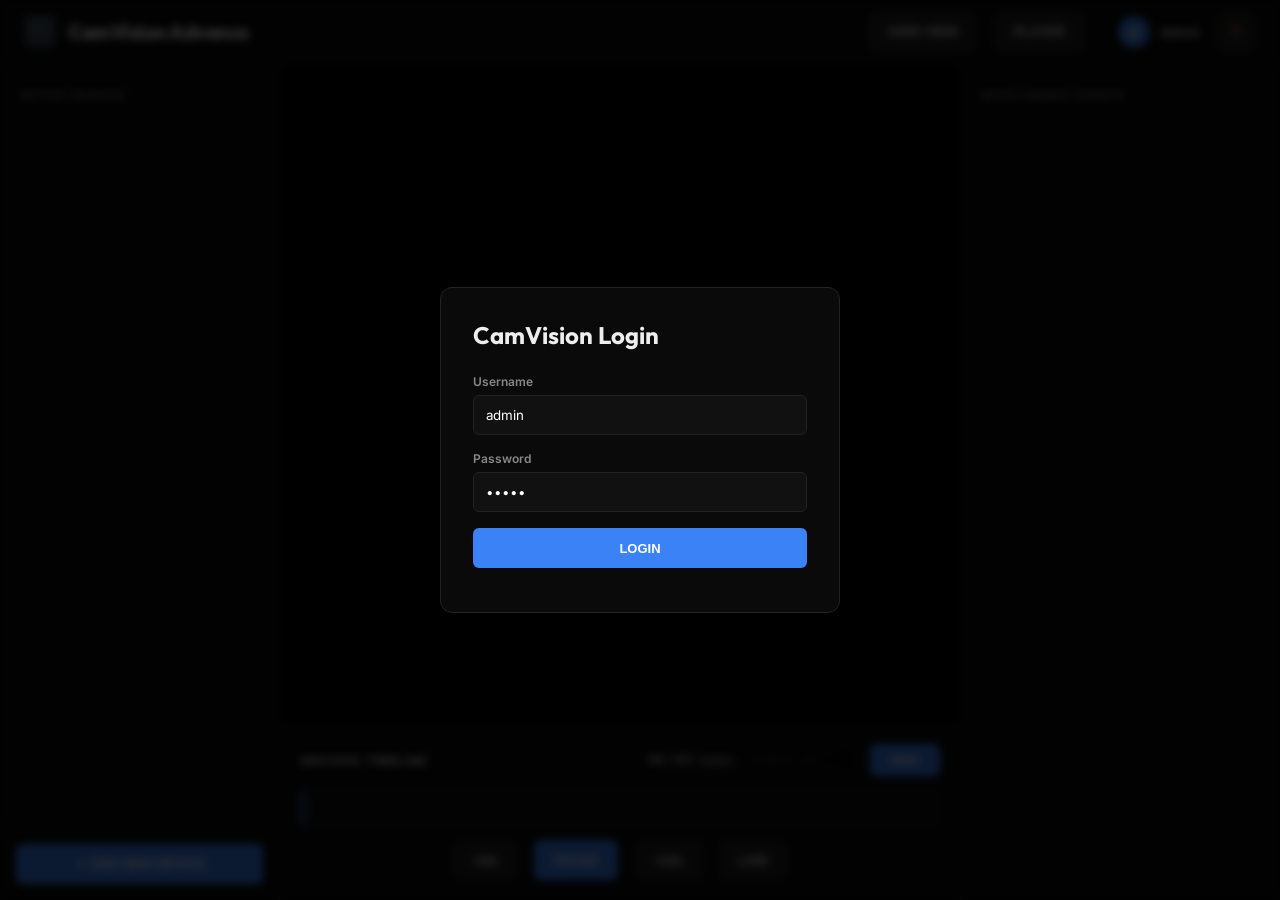
==== app/static/index.html @ af76eafe "refactor: restructure project into modular app architecture and initialize SQLite database backend" ====
<!DOCTYPE html>
<html lang="en">
<head>
    <meta charset="UTF-8">
    <meta name="viewport" content="width=device-width, initial-scale=1.0">
    <title>CamVision Advance | Enterprise VMS</title>
    <link href="https://fonts.googleapis.com/css2?family=Inter:wght@300;400;600;700&family=Outfit:wght@400;600;800&display=swap" rel="stylesheet">
    <link rel="stylesheet" href="style.css">
    <style>
        :root {
            --accent: #3b82f6;
            --accent-glow: rgba(59, 130, 246, 0.5);
            --bg: #000;
            --bg-elevated: #0a0a0a;
            --bg-card: #111;
            --border: #222;
            --text: #eee;
            --text-dim: #888;
            --error: #ef4444;
            --success: #22c55e;
        }

        * { margin: 0; padding: 0; box-sizing: border-box; }
        body {
            background: var(--bg);
            color: var(--text);
            font-family: 'Inter', sans-serif;
            overflow: hidden;
            height: 100vh;
        }

        /* ── Glassmorphism & Elevations ────────────────────────────────── */
        .glass {
            background: rgba(10, 10, 10, 0.8);
            backdrop-filter: blur(12px);
            border: 1px solid var(--border);
        }

        /* ── Header ─────────────────────────────────────────────────────── */
        header {
            height: 64px;
            padding: 0 24px;
            display: flex;
            align-items: center;
            border-bottom: 1px solid var(--border);
            z-index: 100;
            background: var(--bg-elevated);
        }

        .brand {
            display: flex;
            align-items: center;
            gap: 12px;
            text-decoration: none;
            color: #fff;
        }

        .brand img { width: 32px; height: 32px; }
        .brand h1 { font-family: 'Outfit', sans-serif; font-size: 20px; font-weight: 800; letter-spacing: -0.5px; }

        /* ── Sidebar ────────────────────────────────────────────────────── */
        .main-layout {
            display: grid;
            grid-template-columns: 280px 1fr 320px;
            height: calc(100vh - 64px);
        }

        .sidebar {
            background: var(--bg-elevated);
            border-right: 1px solid var(--border);
            display: flex;
            flex-direction: column;
        }

        .sidebar-header {
            padding: 24px 20px 12px;
            font-size: 11px;
            font-weight: 700;
            text-transform: uppercase;
            color: var(--text-dim);
            letter-spacing: 1px;
        }

        .cam-list { flex: 1; overflow-y: auto; padding: 0 12px; }
        .cam-item {
            padding: 12px;
            border-radius: 8px;
            cursor: pointer;
            display: flex;
            align-items: center;
            gap: 12px;
            transition: all 0.2s;
            margin-bottom: 4px;
        }
        .cam-item:hover { background: rgba(255,255,255,0.05); }
        .cam-item.active { background: var(--accent); color: #fff; }
        
        .cam-icon { font-size: 20px; opacity: 0.8; }
        .cam-info { flex: 1; }
        .cam-name { font-weight: 600; font-size: 14px; }
        .cam-status { font-size: 11px; display: flex; align-items: center; gap: 6px; margin-top: 2px; }
        .dot { width: 6px; height: 6px; border-radius: 50%; }
        .online { background: var(--success); box-shadow: 0 0 8px var(--success); }

        /* ── Content ────────────────────────────────────────────────────── */
        .content {
            background: #000;
            position: relative;
            display: flex;
            flex-direction: column;
            overflow: hidden;
        }

        .video-container {
            flex: 1;
            position: relative;
            background: #000;
            display: flex;
            align-items: center;
            justify-content: center;
            overflow: hidden;
        }

        video { width: 100%; height: 100%; object-fit: contain; }
        
        .video-overlay {
            position: absolute;
            inset: 0;
            background: rgba(0,0,0,0.5);
            display: flex;
            align-items: center;
            justify-content: center;
            z-index: 10;
        }

        .loader {
            width: 48px;
            height: 48px;
            border: 3px solid rgba(255,255,255,0.1);
            border-top-color: var(--accent);
            border-radius: 50%;
            animation: spin 1s linear infinite;
        }

        /* ── Timeline ───────────────────────────────────────────────────── */
        .controls-bar {
            padding: 20px;
            background: var(--bg-elevated);
            border-top: 1px solid var(--border);
        }

        .timeline-track {
            height: 40px;
            background: #111;
            border-radius: 6px;
            position: relative;
            cursor: pointer;
            margin: 12px 0;
            overflow: hidden;
        }

        .timeline-cursor {
            position: absolute;
            top: 0; bottom: 0; width: 2px;
            background: var(--accent);
            box-shadow: 0 0 10px var(--accent);
            z-index: 5;
        }

        .timeline-segment {
            position: absolute;
            top: 10px; bottom: 10px;
            background: rgba(59, 130, 246, 0.2);
            border-radius: 2px;
        }

        /* ── Buttons ────────────────────────────────────────────────────── */
        .btn {
            height: 40px;
            padding: 0 20px;
            border-radius: 6px;
            border: none;
            font-weight: 600;
            font-size: 13px;
            cursor: pointer;
            transition: all 0.2s;
            display: inline-flex;
            align-items: center;
            gap: 8px;
        }
        .btn-primary { background: var(--accent); color: #fff; }
        .btn-primary:hover { transform: translateY(-1px); box-shadow: 0 4px 12px var(--accent-glow); }
        .btn-secondary { background: #222; color: #fff; }
        .btn-secondary:hover { background: #333; }

        /* ── Feed ───────────────────────────────────────────────────────── */
        .event-feed {
            background: var(--bg-elevated);
            border-left: 1px solid var(--border);
            display: flex;
            flex-direction: column;
        }

        .feed-list { flex: 1; overflow-y: auto; padding: 12px; }
        .event-card {
            background: var(--bg-card);
            border: 1px solid var(--border);
            border-radius: 8px;
            padding: 12px;
            margin-bottom: 12px;
            animation: slideIn 0.3s ease-out;
        }
        .event-thumb {
            aspect-ratio: 16/9;
            background: #000;
            border-radius: 4px;
            margin-bottom: 8px;
            overflow: hidden;
        }
        .event-type { font-weight: 700; font-size: 12px; color: var(--accent); text-transform: uppercase; }
        .event-time { font-size: 11px; color: var(--text-dim); margin-top: 2px; }

        /* ── Modals ─────────────────────────────────────────────────────── */
        .modal-overlay {
            position: fixed;
            inset: 0;
            background: rgba(0,0,0,0.8);
            z-index: 1000;
            display: none;
            align-items: center;
            justify-content: center;
            backdrop-filter: blur(4px);
        }
        .modal {
            width: 400px;
            background: var(--bg-elevated);
            border: 1px solid var(--border);
            border-radius: 12px;
            padding: 32px;
            box-shadow: 0 24px 48px rgba(0,0,0,0.5);
        }
        .form-group { margin-bottom: 16px; }
        .form-group label { display: block; font-size: 12px; color: var(--text-dim); margin-bottom: 6px; }
        .form-group input {
            width: 100%;
            height: 40px;
            background: #111;
            border: 1px solid var(--border);
            border-radius: 6px;
            color: #fff;
            padding: 0 12px;
            outline: none;
        }
        .form-group input:focus { border-color: var(--accent); }

        @keyframes spin { to { transform: rotate(360deg); } }
        @keyframes slideIn { from { transform: translateX(20px); opacity: 0; } to { transform: translateX(0); opacity: 1; } }

        .animate-in { animation: fadeIn 0.4s ease-out; }
        @keyframes fadeIn { from { opacity: 0; } to { opacity: 1; } }
    </style>
</head>
<body>

    <header>
        <a href="#" class="brand">
            <img src="images/logo.png" alt="CamVision Logo">
            <h1>CamVision Advance</h1>
        </a>
        <div style="margin-left:auto; display:flex; gap:16px; align-items:center">
            <button class="btn btn-secondary" onclick="switchView('grid')">GRID VIEW</button>
            <button class="btn btn-secondary" onclick="switchView('player')">PLAYER</button>
            <div style="width:1px; height:24px; background:var(--border)"></div>
            <div id="userProfile" style="display:flex; align-items:center; gap:10px">
                <div style="width:32px; height:32px; border-radius:50%; background:var(--accent); display:flex; align-items:center; justify-content:center; font-weight:700">A</div>
                <span id="usernameDisplay" style="font-weight:600; font-size:13px">Admin</span>
            </div>
            <button class="btn btn-secondary" style="width:40px; padding:0; justify-content:center" onclick="logout()">🏃</button>
        </div>
    </header>

    <div class="main-layout">
        <!-- Sidebar -->
        <aside class="sidebar">
            <div class="sidebar-header">Active Devices</div>
            <div class="cam-list" id="camList"></div>
            <div style="padding:16px; border-top:1px solid var(--border)">
                <button class="btn btn-primary" style="width:100%" onclick="showModal('addCamModal')">＋ ADD NEW DEVICE</button>
            </div>
        </aside>

        <!-- Main Content -->
        <section class="content">
            <!-- Player View -->
            <div id="playerView" style="flex:1; display:flex; flex-direction:column">
                <div class="video-container">
                    <video id="mainVideo" autoplay muted playsinline></video>
                    <div id="videoOverlay" class="video-overlay" style="display:none">
                        <div class="loader"></div>
                    </div>
                    <!-- Detection Canvas Overlay -->
                    <canvas id="detectionCanvas" style="position:absolute; inset:0; pointer-events:none"></canvas>
                </div>

                <div class="controls-bar">
                    <div style="display:flex; justify-content:space-between; align-items:center; margin-bottom:8px">
                        <span style="font-weight:700; font-size:12px; letter-spacing:1px">ARCHIVE TIMELINE</span>
                        <div style="display:flex; gap:8px; align-items:center">
                            <input type="datetime-local" id="dtPicker" class="glass" style="height:32px; border-radius:4px; padding:0 8px; border:1px solid var(--border); color:#fff">
                            <button class="btn btn-primary" style="height:32px; font-size:11px" onclick="fetchArchive()">SEEK</button>
                        </div>
                    </div>
                    <div class="timeline-track" id="timelineTrack" onclick="seekTimeline(event)">
                        <div class="timeline-cursor" id="timelineCursor"></div>
                        <div id="timelineSegments"></div>
                    </div>
                    <div style="display:flex; justify-content:center; gap:16px">
                        <button class="btn btn-secondary" onclick="step(-10)">-10s</button>
                        <button class="btn btn-primary" id="playBtn" onclick="togglePlay()">PAUSE</button>
                        <button class="btn btn-secondary" onclick="step(10)">+10s</button>
                        <button class="btn btn-secondary" onclick="toggleLive()">LIVE</button>
                    </div>
                </div>
            </div>

            <!-- Grid View -->
            <div id="gridView" style="display:none; grid-template-columns: repeat(auto-fill, minmax(400px, 1fr)); gap:1px; background:var(--border); height:100%; overflow-y:auto"></div>
        </section>

        <!-- Event Feed -->
        <aside class="event-feed">
            <div class="sidebar-header">Intelligence Events</div>
            <div class="feed-list" id="eventFeed"></div>
        </aside>
    </div>

    <!-- Modals -->
    <div id="loginModal" class="modal-overlay" style="display:flex">
        <div class="modal animate-in">
            <h2 style="margin-bottom:24px; font-family:'Outfit'">CamVision Login</h2>
            <div class="form-group">
                <label>Username</label>
                <input type="text" id="loginUser" value="admin">
            </div>
            <div class="form-group">
                <label>Password</label>
                <input type="password" id="loginPass" value="admin">
            </div>
            <button class="btn btn-primary" style="width:100%" onclick="login()">LOGIN</button>
            <p id="loginError" style="color:var(--error); font-size:12px; margin-top:12px; text-align:center"></p>
        </div>
    </div>

    <div id="addCamModal" class="modal-overlay">
        <div class="modal">
            <h2 style="margin-bottom:24px; font-family:'Outfit'">Add ONVIF Device</h2>
            <div class="form-group"><label>Device Name</label><input type="text" id="camName" placeholder="Entry Gate"></div>
            <div class="form-group"><label>Host / IP</label><input type="text" id="camHost" placeholder="192.168.1.10"></div>
            <div class="form-group"><label>Username</label><input type="text" id="camUser" value="admin"></div>
            <div class="form-group"><label>Password</label><input type="password" id="camPass"></div>
            <div style="display:flex; gap:12px">
                <button class="btn btn-secondary" style="flex:1" onclick="hideModal('addCamModal')">CANCEL</button>
                <button class="btn btn-primary" style="flex:1" onclick="addCamera()">ADD</button>
            </div>
        </div>
    </div>

    <script>
        let token = localStorage.getItem('cv_token');
        let activeCamId = null;
        let cameras = [];
        let isLive = true;
        let detectionInterval = null;

        const API = '';

        // ── Auth ──────────────────────────────────────────────────────────

        async function login() {
            const user = document.getElementById('loginUser').value;
            const pass = document.getElementById('loginPass').value;
            const err = document.getElementById('loginError');

            try {
                const formData = new FormData();
                formData.append('username', user);
                formData.append('password', pass);

                const res = await fetch(`${API}/login`, { method: 'POST', body: formData });
                const data = await res.json();

                if (res.ok) {
                    token = data.access_token;
                    localStorage.setItem('cv_token', token);
                    document.getElementById('loginModal').style.display = 'none';
                    initApp();
                } else {
                    err.textContent = data.detail || 'Login failed';
                }
            } catch (e) { err.textContent = 'Server unreachable'; }
        }

        function logout() {
            localStorage.removeItem('cv_token');
            location.reload();
        }

        // ── Initialization ────────────────────────────────────────────────

        function initApp() {
            if (!token) return;
            loadCameras();
            pollEvents();
        }

        if (token) {
            document.getElementById('loginModal').style.display = 'none';
            initApp();
        }

        async function loadCameras() {
            try {
                const res = await fetch(`${API}/cameras`, {
                    headers: { 'Authorization': `Bearer ${token}` }
                });
                cameras = await res.json();
                renderSidebar();
                if (cameras.length > 0 && !activeCamId) selectCam(cameras[0].id);
            } catch (e) { console.error('Load fail:', e); }
        }

        function renderSidebar() {
            const list = document.getElementById('camList');
            list.innerHTML = cameras.map(c => `
                <div class="cam-item ${activeCamId === c.id ? 'active' : ''}" onclick="selectCam('${c.id}')">
                    <div class="cam-icon">${c.device_type === 'NVR' ? '💾' : '📷'}</div>
                    <div class="cam-info">
                        <div class="cam-name">${c.name}</div>
                        <div class="cam-status">
                            <div class="dot online"></div>
                            <span>${c.brand.toUpperCase()} · ${c.primary_res || '1080p'}</span>
                        </div>
                    </div>
                </div>
            `).join('');
        }

        // ── Core Actions ──────────────────────────────────────────────────

        async function selectCam(id) {
            activeCamId = id;
            renderSidebar();
            toggleLive();
        }

        function toggleLive() {
            isLive = true;
            const vid = document.getElementById('mainVideo');
            const ov = document.getElementById('videoOverlay');
            ov.style.display = 'flex';
            
            // In a real app, we might append the token to the URL or use a cookie
            vid.src = `${API}/cameras/${activeCamId}/live-stream`;
            vid.onplaying = () => { ov.style.display = 'none'; startDetection(); };
            document.getElementById('playBtn').textContent = 'PAUSE';
        }

        async function fetchArchive() {
            const dt = document.getElementById('dtPicker').value;
            if (!dt) return;
            isLive = false;
            stopDetection();
            const vid = document.getElementById('mainVideo');
            const ov = document.getElementById('videoOverlay');
            ov.style.display = 'flex';
            
            const url = `${API}/cameras/${activeCamId}/chunk?start=${encodeURIComponent(dt)}&duration=30`;
            const res = await fetch(url, { headers: { 'Authorization': `Bearer ${token}` } });
            const blob = await res.blob();
            vid.src = URL.createObjectURL(blob);
            vid.onplaying = () => { ov.style.display = 'none'; };
            document.getElementById('playBtn').textContent = 'PLAY';
        }

        async function addCamera() {
            const body = {
                name: document.getElementById('camName').value,
                host: document.getElementById('camHost').value,
                username: document.getElementById('camUser').value,
                password: document.getElementById('camPass').value
            };

            const res = await fetch(`${API}/cameras`, {
                method: 'POST',
                headers: { 
                    'Content-Type': 'application/json',
                    'Authorization': `Bearer ${token}`
                },
                body: JSON.stringify(body)
            });

            if (res.ok) {
                hideModal('addCamModal');
                loadCameras();
            } else {
                alert('Add failed');
            }
        }

        // ── UI Helpers ────────────────────────────────────────────────────

        function showModal(id) { document.getElementById(id).style.display = 'flex'; }
        function hideModal(id) { document.getElementById(id).style.display = 'none'; }

        function switchView(view) {
            const p = document.getElementById('playerView');
            const g = document.getElementById('gridView');
            if (view === 'grid') {
                p.style.display = 'none'; g.style.display = 'grid';
                renderGrid();
            } else {
                p.style.display = 'flex'; g.style.display = 'none';
            }
        }

        function renderGrid() {
            const g = document.getElementById('gridView');
            g.innerHTML = cameras.map(c => `
                <div style="position:relative; aspect-ratio:16/9; background:#000">
                    <video autoplay muted playsinline src="${API}/cameras/${c.id}/live-stream" style="width:100%; height:100%; object-fit:cover"></video>
                    <div style="position:absolute; top:12px; left:12px; background:rgba(0,0,0,0.7); padding:4px 10px; border-radius:4px; font-size:11px; font-weight:700">${c.name}</div>
                </div>
            `).join('');
        }

        // ── Intelligence ──────────────────────────────────────────────────

        function startDetection() {
            if (detectionInterval) clearInterval(detectionInterval);
            detectionInterval = setInterval(async () => {
                if (!isLive || !activeCamId) return;
                try {
                    const res = await fetch(`${API}/cameras/${activeCamId}/detect`, {
                        headers: { 'Authorization': `Bearer ${token}` }
                    });
                    const data = await res.json();
                    drawDetections(data.detections);
                } catch (e) {}
            }, 2000);
        }

        function stopDetection() {
            if (detectionInterval) clearInterval(detectionInterval);
            const canvas = document.getElementById('detectionCanvas');
            const ctx = canvas.getContext('2d');
            ctx.clearRect(0, 0, canvas.width, canvas.height);
        }

        function drawDetections(detections) {
            const canvas = document.getElementById('detectionCanvas');
            const vid = document.getElementById('mainVideo');
            canvas.width = vid.clientWidth;
            canvas.height = vid.clientHeight;
            const ctx = canvas.getContext('2d');
            ctx.clearRect(0, 0, canvas.width, canvas.height);

            detections.forEach(det => {
                const [x, y, w, h] = det.box;
                const scaleX = canvas.width / 1280; // Assuming 720p internal scale
                const scaleY = canvas.height / 720;
                
                ctx.strokeStyle = '#3b82f6';
                ctx.lineWidth = 3;
                ctx.strokeRect(x * scaleX, y * scaleY, w * scaleX, h * scaleY);
                
                ctx.fillStyle = '#3b82f6';
                ctx.font = 'bold 12px Inter';
                ctx.fillText(`${det.label.toUpperCase()} ${Math.round(det.confidence*100)}%`, x * scaleX, y * scaleY - 5);
            });
        }

        async function pollEvents() {
            const feed = document.getElementById('eventFeed');
            setInterval(async () => {
                if (!activeCamId) return;
                try {
                    const res = await fetch(`${API}/cameras/${activeCamId}/detect`, {
                        headers: { 'Authorization': `Bearer ${token}` }
                    });
                    const data = await res.json();
                    if (data.detections.length > 0) {
                        data.detections.forEach(det => {
                            if (det.confidence > 0.8) {
                                const card = document.createElement('div');
                                card.className = 'event-card';
                                card.innerHTML = `
                                    <div class="event-thumb">
                                        <div style="width:100%; height:100%; display:flex; align-items:center; justify-content:center; background:rgba(59,130,246,0.1); color:#3b82f6; font-size:10px; font-weight:800">CAPTURE</div>
                                    </div>
                                    <div class="event-type">${det.label} DETECTED</div>
                                    <div class="event-time">${new Date().toLocaleTimeString()}</div>
                                `;
                                feed.prepend(card);
                                if (feed.children.length > 20) feed.lastChild.remove();
                            }
                        });
                    }
                } catch (e) {}
            }, 5000);
        }
    </script>
</body>
</html>
---- app/static/style.css ----
:root {
    --accent: #3b82f6;
    --accent-glow: rgba(59, 130, 246, 0.5);
    --bg: #000;
    --bg-elevated: #0a0a0a;
    --bg-card: #111;
    --border: #222;
    --text: #eee;
    --text-dim: #888;
    --error: #ef4444;
    --success: #22c55e;
    --font-main: 'Inter', sans-serif;
    --font-heading: 'Outfit', sans-serif;
}

* { 
    margin: 0; 
    padding: 0; 
    box-sizing: border-box; 
}

body {
    background: var(--bg);
    color: var(--text);
    font-family: var(--font-main);
    overflow: hidden;
    height: 100vh;
}

/* ── Typography & Globals ───────────────────────────────────────── */
h1, h2, h3 { font-family: var(--font-heading); }
a { text-decoration: none; color: inherit; }

/* ── Glassmorphism ──────────────────────────────────────────────── */
.glass {
    background: rgba(10, 10, 10, 0.8);
    backdrop-filter: blur(12px);
    border: 1px solid var(--border);
}

/* ── Header ─────────────────────────────────────────────────────── */
header {
    height: 64px;
    padding: 0 24px;
    display: flex;
    align-items: center;
    border-bottom: 1px solid var(--border);
    z-index: 100;
    background: var(--bg-elevated);
}

.brand {
    display: flex;
    align-items: center;
    gap: 12px;
}

.brand img { width: 32px; height: 32px; }
.brand h1 { 
    font-size: 20px; 
    font-weight: 800; 
    letter-spacing: -0.5px; 
    color: #fff;
}

/* ── Layout ─────────────────────────────────────────────────────── */
.main-layout {
    display: grid;
    grid-template-columns: 280px 1fr 320px;
    height: calc(100vh - 64px);
}

.sidebar {
    background: var(--bg-elevated);
    border-right: 1px solid var(--border);
    display: flex;
    flex-direction: column;
}

.sidebar-header {
    padding: 24px 20px 12px;
    font-size: 11px;
    font-weight: 700;
    text-transform: uppercase;
    color: var(--text-dim);
    letter-spacing: 1px;
}

.cam-list { 
    flex: 1; 
    overflow-y: auto; 
    padding: 0 12px; 
}

.cam-item {
    padding: 12px;
    border-radius: 8px;
    cursor: pointer;
    display: flex;
    align-items: center;
    gap: 12px;
    transition: all 0.2s cubic-bezier(0.4, 0, 0.2, 1);
    margin-bottom: 4px;
}

.cam-item:hover { background: rgba(255,255,255,0.05); }
.cam-item.active { 
    background: var(--accent); 
    color: #fff; 
    box-shadow: 0 4px 12px var(--accent-glow);
}

.cam-icon { font-size: 20px; opacity: 0.8; }
.cam-info { flex: 1; }
.cam-name { font-weight: 600; font-size: 14px; }
.cam-status { 
    font-size: 11px; 
    display: flex; 
    align-items: center; 
    gap: 6px; 
    margin-top: 2px;
}

.dot { width: 6px; height: 6px; border-radius: 50%; }
.online { background: var(--success); box-shadow: 0 0 8px var(--success); }

/* ── Main Content Area ──────────────────────────────────────────── */
.content {
    background: #000;
    position: relative;
    display: flex;
    flex-direction: column;
    overflow: hidden;
}

.video-container {
    flex: 1;
    position: relative;
    background: #000;
    display: flex;
    align-items: center;
    justify-content: center;
    overflow: hidden;
}

video { width: 100%; height: 100%; object-fit: contain; }

.video-overlay {
    position: absolute;
    inset: 0;
    background: rgba(0,0,0,0.6);
    display: flex;
    align-items: center;
    justify-content: center;
    z-index: 10;
    backdrop-filter: blur(2px);
}

.loader {
    width: 48px;
    height: 48px;
    border: 3px solid rgba(255,255,255,0.1);
    border-top-color: var(--accent);
    border-radius: 50%;
    animation: spin 1s linear infinite;
}

/* ── Timeline & Controls ────────────────────────────────────────── */
.controls-bar {
    padding: 20px;
    background: var(--bg-elevated);
    border-top: 1px solid var(--border);
}

.timeline-track {
    height: 40px;
    background: #111;
    border-radius: 6px;
    position: relative;
    cursor: pointer;
    margin: 12px 0;
    overflow: hidden;
    border: 1px solid var(--border);
}

.timeline-cursor {
    position: absolute;
    top: 0; bottom: 0; width: 2px;
    background: var(--accent);
    box-shadow: 0 0 10px var(--accent);
    z-index: 5;
}

/* ── Buttons ────────────────────────────────────────────────────── */
.btn {
    height: 40px;
    padding: 0 20px;
    border-radius: 6px;
    border: none;
    font-weight: 600;
    font-size: 13px;
    cursor: pointer;
    transition: all 0.2s;
    display: inline-flex;
    align-items: center;
    justify-content: center;
    gap: 8px;
}

.btn-primary { background: var(--accent); color: #fff; }
.btn-primary:hover { 
    transform: translateY(-1px); 
    box-shadow: 0 4px 15px var(--accent-glow); 
}

.btn-secondary { background: #222; color: #fff; border: 1px solid var(--border); }
.btn-secondary:hover { background: #333; border-color: #444; }

/* ── Intelligence Feed ──────────────────────────────────────────── */
.event-feed {
    background: var(--bg-elevated);
    border-left: 1px solid var(--border);
    display: flex;
    flex-direction: column;
}

.feed-list { flex: 1; overflow-y: auto; padding: 12px; }

.event-card {
    background: var(--bg-card);
    border: 1px solid var(--border);
    border-radius: 8px;
    padding: 12px;
    margin-bottom: 12px;
    transition: transform 0.2s;
}

.event-card:hover { border-color: var(--accent); }

.event-thumb {
    aspect-ratio: 16/9;
    background: #000;
    border-radius: 4px;
    margin-bottom: 8px;
    overflow: hidden;
}

.event-type { 
    font-weight: 700; 
    font-size: 12px; 
    color: var(--accent); 
    text-transform: uppercase; 
    letter-spacing: 0.5px;
}

.event-time { font-size: 11px; color: var(--text-dim); margin-top: 2px; }

/* ── Modals ─────────────────────────────────────────────────────── */
.modal-overlay {
    position: fixed;
    inset: 0;
    background: rgba(0,0,0,0.85);
    z-index: 1000;
    display: flex;
    align-items: center;
    justify-content: center;
    backdrop-filter: blur(8px);
}

.modal {
    width: 400px;
    background: var(--bg-elevated);
    border: 1px solid var(--border);
    border-radius: 12px;
    padding: 32px;
    box-shadow: 0 24px 64px rgba(0,0,0,0.8);
}

.form-group { margin-bottom: 16px; }
.form-group label { display: block; font-size: 12px; color: var(--text-dim); margin-bottom: 6px; font-weight: 600; }
.form-group input {
    width: 100%;
    height: 44px;
    background: #111;
    border: 1px solid var(--border);
    border-radius: 6px;
    color: #fff;
    padding: 0 16px;
    outline: none;
    font-family: var(--font-main);
}
.form-group input:focus { border-color: var(--accent); background: #151515; }

/* ── Animations ─────────────────────────────────────────────────── */
@keyframes spin { to { transform: rotate(360deg); } }

.animate-in { 
    animation: fadeIn 0.5s cubic-bezier(0.4, 0, 0.2, 1); 
}

@keyframes fadeIn { 
    from { opacity: 0; transform: translateY(10px); } 
    to { opacity: 1; transform: translateY(0); } 
}

/* ── Scrollbars ─────────────────────────────────────────────────── */
::-webkit-scrollbar { width: 6px; }
::-webkit-scrollbar-track { background: transparent; }
::-webkit-scrollbar-thumb { background: #222; border-radius: 10px; }
::-webkit-scrollbar-thumb:hover { background: #333; }
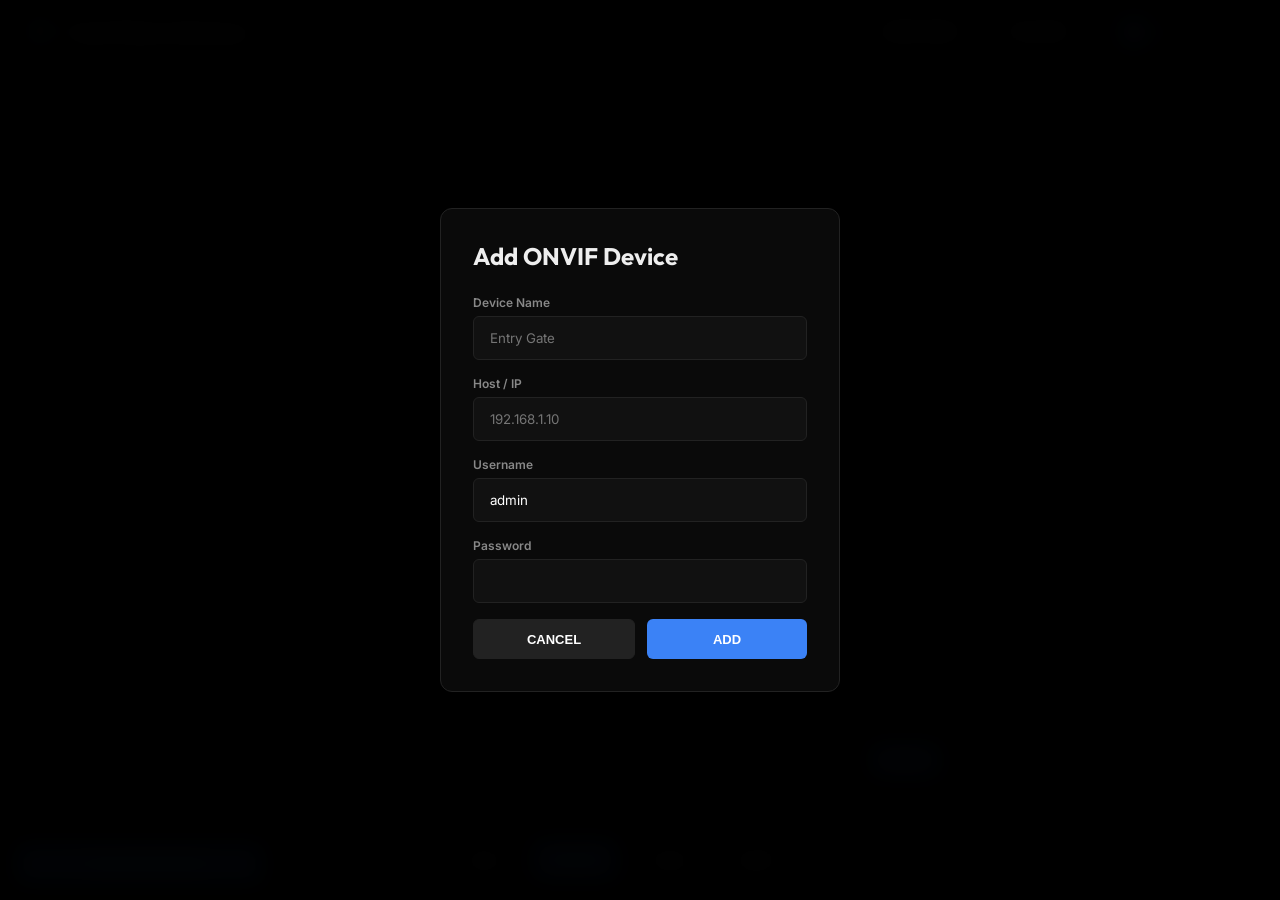
==== commit e5022942: "refactor: remove CSS styles from index.html to external stylesheet" ====
--- a/app/static/index.html
+++ b/app/static/index.html
@@ -6,259 +6,6 @@
     <title>CamVision Advance | Enterprise VMS</title>
     <link href="https://fonts.googleapis.com/css2?family=Inter:wght@300;400;600;700&family=Outfit:wght@400;600;800&display=swap" rel="stylesheet">
     <link rel="stylesheet" href="style.css">
-    <style>
-        :root {
-            --accent: #3b82f6;
-            --accent-glow: rgba(59, 130, 246, 0.5);
-            --bg: #000;
-            --bg-elevated: #0a0a0a;
-            --bg-card: #111;
-            --border: #222;
-            --text: #eee;
-            --text-dim: #888;
-            --error: #ef4444;
-            --success: #22c55e;
-        }
-
-        * { margin: 0; padding: 0; box-sizing: border-box; }
-        body {
-            background: var(--bg);
-            color: var(--text);
-            font-family: 'Inter', sans-serif;
-            overflow: hidden;
-            height: 100vh;
-        }
-
-        /* ── Glassmorphism & Elevations ────────────────────────────────── */
-        .glass {
-            background: rgba(10, 10, 10, 0.8);
-            backdrop-filter: blur(12px);
-            border: 1px solid var(--border);
-        }
-
-        /* ── Header ─────────────────────────────────────────────────────── */
-        header {
-            height: 64px;
-            padding: 0 24px;
-            display: flex;
-            align-items: center;
-            border-bottom: 1px solid var(--border);
-            z-index: 100;
-            background: var(--bg-elevated);
-        }
-
-        .brand {
-            display: flex;
-            align-items: center;
-            gap: 12px;
-            text-decoration: none;
-            color: #fff;
-        }
-
-        .brand img { width: 32px; height: 32px; }
-        .brand h1 { font-family: 'Outfit', sans-serif; font-size: 20px; font-weight: 800; letter-spacing: -0.5px; }
-
-        /* ── Sidebar ────────────────────────────────────────────────────── */
-        .main-layout {
-            display: grid;
-            grid-template-columns: 280px 1fr 320px;
-            height: calc(100vh - 64px);
-        }
-
-        .sidebar {
-            background: var(--bg-elevated);
-            border-right: 1px solid var(--border);
-            display: flex;
-            flex-direction: column;
-        }
-
-        .sidebar-header {
-            padding: 24px 20px 12px;
-            font-size: 11px;
-            font-weight: 700;
-            text-transform: uppercase;
-            color: var(--text-dim);
-            letter-spacing: 1px;
-        }
-
-        .cam-list { flex: 1; overflow-y: auto; padding: 0 12px; }
-        .cam-item {
-            padding: 12px;
-            border-radius: 8px;
-            cursor: pointer;
-            display: flex;
-            align-items: center;
-            gap: 12px;
-            transition: all 0.2s;
-            margin-bottom: 4px;
-        }
-        .cam-item:hover { background: rgba(255,255,255,0.05); }
-        .cam-item.active { background: var(--accent); color: #fff; }
-        
-        .cam-icon { font-size: 20px; opacity: 0.8; }
-        .cam-info { flex: 1; }
-        .cam-name { font-weight: 600; font-size: 14px; }
-        .cam-status { font-size: 11px; display: flex; align-items: center; gap: 6px; margin-top: 2px; }
-        .dot { width: 6px; height: 6px; border-radius: 50%; }
-        .online { background: var(--success); box-shadow: 0 0 8px var(--success); }
-
-        /* ── Content ────────────────────────────────────────────────────── */
-        .content {
-            background: #000;
-            position: relative;
-            display: flex;
-            flex-direction: column;
-            overflow: hidden;
-        }
-
-        .video-container {
-            flex: 1;
-            position: relative;
-            background: #000;
-            display: flex;
-            align-items: center;
-            justify-content: center;
-            overflow: hidden;
-        }
-
-        video { width: 100%; height: 100%; object-fit: contain; }
-        
-        .video-overlay {
-            position: absolute;
-            inset: 0;
-            background: rgba(0,0,0,0.5);
-            display: flex;
-            align-items: center;
-            justify-content: center;
-            z-index: 10;
-        }
-
-        .loader {
-            width: 48px;
-            height: 48px;
-            border: 3px solid rgba(255,255,255,0.1);
-            border-top-color: var(--accent);
-            border-radius: 50%;
-            animation: spin 1s linear infinite;
-        }
-
-        /* ── Timeline ───────────────────────────────────────────────────── */
-        .controls-bar {
-            padding: 20px;
-            background: var(--bg-elevated);
-            border-top: 1px solid var(--border);
-        }
-
-        .timeline-track {
-            height: 40px;
-            background: #111;
-            border-radius: 6px;
-            position: relative;
-            cursor: pointer;
-            margin: 12px 0;
-            overflow: hidden;
-        }
-
-        .timeline-cursor {
-            position: absolute;
-            top: 0; bottom: 0; width: 2px;
-            background: var(--accent);
-            box-shadow: 0 0 10px var(--accent);
-            z-index: 5;
-        }
-
-        .timeline-segment {
-            position: absolute;
-            top: 10px; bottom: 10px;
-            background: rgba(59, 130, 246, 0.2);
-            border-radius: 2px;
-        }
-
-        /* ── Buttons ────────────────────────────────────────────────────── */
-        .btn {
-            height: 40px;
-            padding: 0 20px;
-            border-radius: 6px;
-            border: none;
-            font-weight: 600;
-            font-size: 13px;
-            cursor: pointer;
-            transition: all 0.2s;
-            display: inline-flex;
-            align-items: center;
-            gap: 8px;
-        }
-        .btn-primary { background: var(--accent); color: #fff; }
-        .btn-primary:hover { transform: translateY(-1px); box-shadow: 0 4px 12px var(--accent-glow); }
-        .btn-secondary { background: #222; color: #fff; }
-        .btn-secondary:hover { background: #333; }
-
-        /* ── Feed ───────────────────────────────────────────────────────── */
-        .event-feed {
-            background: var(--bg-elevated);
-            border-left: 1px solid var(--border);
-            display: flex;
-            flex-direction: column;
-        }
-
-        .feed-list { flex: 1; overflow-y: auto; padding: 12px; }
-        .event-card {
-            background: var(--bg-card);
-            border: 1px solid var(--border);
-            border-radius: 8px;
-            padding: 12px;
-            margin-bottom: 12px;
-            animation: slideIn 0.3s ease-out;
-        }
-        .event-thumb {
-            aspect-ratio: 16/9;
-            background: #000;
-            border-radius: 4px;
-            margin-bottom: 8px;
-            overflow: hidden;
-        }
-        .event-type { font-weight: 700; font-size: 12px; color: var(--accent); text-transform: uppercase; }
-        .event-time { font-size: 11px; color: var(--text-dim); margin-top: 2px; }
-
-        /* ── Modals ─────────────────────────────────────────────────────── */
-        .modal-overlay {
-            position: fixed;
-            inset: 0;
-            background: rgba(0,0,0,0.8);
-            z-index: 1000;
-            display: none;
-            align-items: center;
-            justify-content: center;
-            backdrop-filter: blur(4px);
-        }
-        .modal {
-            width: 400px;
-            background: var(--bg-elevated);
-            border: 1px solid var(--border);
-            border-radius: 12px;
-            padding: 32px;
-            box-shadow: 0 24px 48px rgba(0,0,0,0.5);
-        }
-        .form-group { margin-bottom: 16px; }
-        .form-group label { display: block; font-size: 12px; color: var(--text-dim); margin-bottom: 6px; }
-        .form-group input {
-            width: 100%;
-            height: 40px;
-            background: #111;
-            border: 1px solid var(--border);
-            border-radius: 6px;
-            color: #fff;
-            padding: 0 12px;
-            outline: none;
-        }
-        .form-group input:focus { border-color: var(--accent); }
-
-        @keyframes spin { to { transform: rotate(360deg); } }
-        @keyframes slideIn { from { transform: translateX(20px); opacity: 0; } to { transform: translateX(0); opacity: 1; } }
-
-        .animate-in { animation: fadeIn 0.4s ease-out; }
-        @keyframes fadeIn { from { opacity: 0; } to { opacity: 1; } }
-    </style>
 </head>
 <body>
 
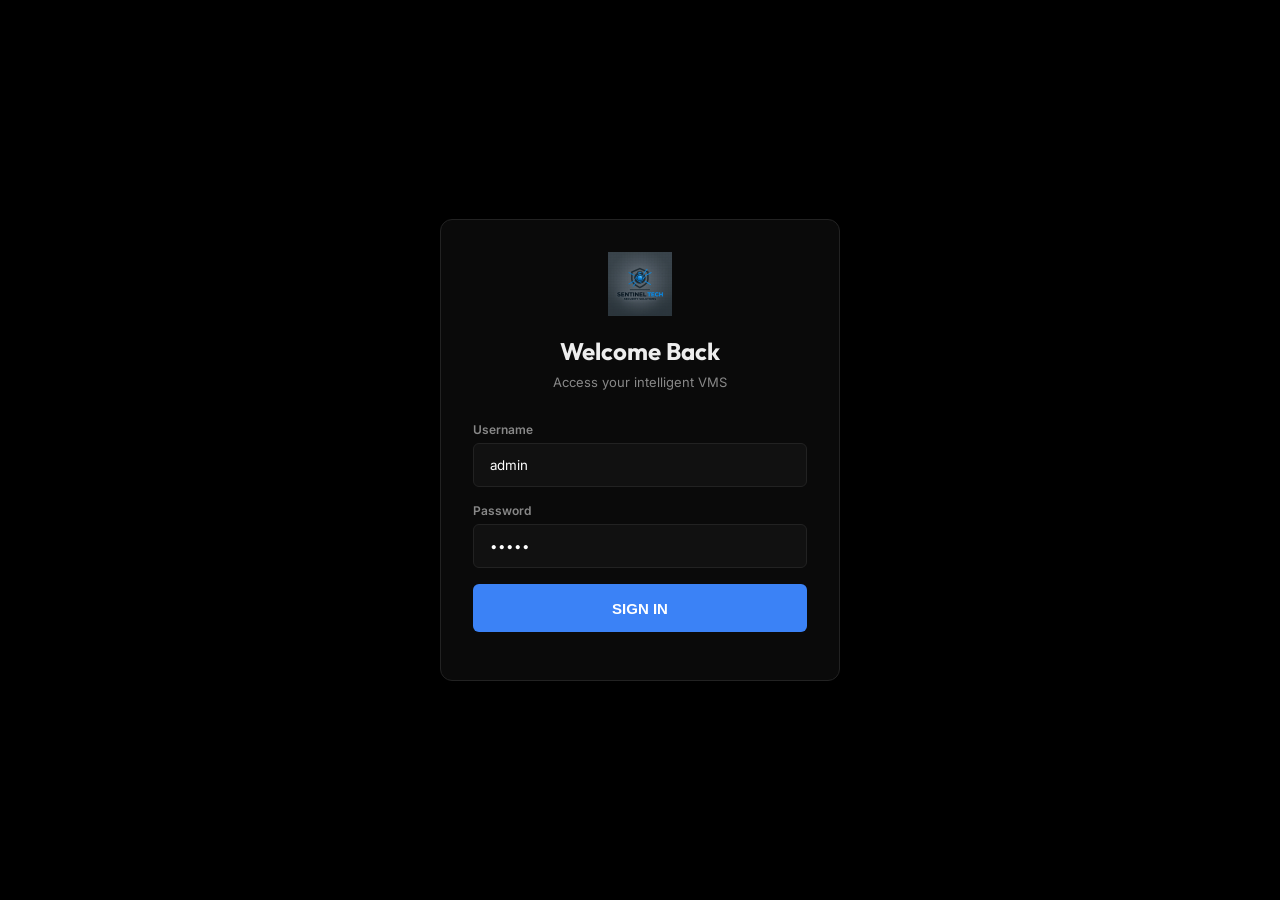
==== commit c7168729: "refactor: encapsulate main app layout in a container and redesign the login screen" ====
--- a/app/static/index.html
+++ b/app/static/index.html
@@ -9,96 +9,103 @@
 </head>
 <body>
 
-    <header>
-        <a href="#" class="brand">
-            <img src="images/logo.png" alt="CamVision Logo">
-            <h1>CamVision Advance</h1>
-        </a>
-        <div style="margin-left:auto; display:flex; gap:16px; align-items:center">
-            <button class="btn btn-secondary" onclick="switchView('grid')">GRID VIEW</button>
-            <button class="btn btn-secondary" onclick="switchView('player')">PLAYER</button>
-            <div style="width:1px; height:24px; background:var(--border)"></div>
-            <div id="userProfile" style="display:flex; align-items:center; gap:10px">
-                <div style="width:32px; height:32px; border-radius:50%; background:var(--accent); display:flex; align-items:center; justify-content:center; font-weight:700">A</div>
-                <span id="usernameDisplay" style="font-weight:600; font-size:13px">Admin</span>
-            </div>
-            <button class="btn btn-secondary" style="width:40px; padding:0; justify-content:center" onclick="logout()">🏃</button>
-        </div>
-    </header>
-
-    <div class="main-layout">
-        <!-- Sidebar -->
-        <aside class="sidebar">
-            <div class="sidebar-header">Active Devices</div>
-            <div class="cam-list" id="camList"></div>
-            <div style="padding:16px; border-top:1px solid var(--border)">
-                <button class="btn btn-primary" style="width:100%" onclick="showModal('addCamModal')">＋ ADD NEW DEVICE</button>
-            </div>
-        </aside>
-
-        <!-- Main Content -->
-        <section class="content">
-            <!-- Player View -->
-            <div id="playerView" style="flex:1; display:flex; flex-direction:column">
-                <div class="video-container">
-                    <video id="mainVideo" autoplay muted playsinline></video>
-                    <div id="videoOverlay" class="video-overlay" style="display:none">
-                        <div class="loader"></div>
-                    </div>
-                    <!-- Detection Canvas Overlay -->
-                    <canvas id="detectionCanvas" style="position:absolute; inset:0; pointer-events:none"></canvas>
-                </div>
-
-                <div class="controls-bar">
-                    <div style="display:flex; justify-content:space-between; align-items:center; margin-bottom:8px">
-                        <span style="font-weight:700; font-size:12px; letter-spacing:1px">ARCHIVE TIMELINE</span>
-                        <div style="display:flex; gap:8px; align-items:center">
-                            <input type="datetime-local" id="dtPicker" class="glass" style="height:32px; border-radius:4px; padding:0 8px; border:1px solid var(--border); color:#fff">
-                            <button class="btn btn-primary" style="height:32px; font-size:11px" onclick="fetchArchive()">SEEK</button>
-                        </div>
-                    </div>
-                    <div class="timeline-track" id="timelineTrack" onclick="seekTimeline(event)">
-                        <div class="timeline-cursor" id="timelineCursor"></div>
-                        <div id="timelineSegments"></div>
-                    </div>
-                    <div style="display:flex; justify-content:center; gap:16px">
-                        <button class="btn btn-secondary" onclick="step(-10)">-10s</button>
-                        <button class="btn btn-primary" id="playBtn" onclick="togglePlay()">PAUSE</button>
-                        <button class="btn btn-secondary" onclick="step(10)">+10s</button>
-                        <button class="btn btn-secondary" onclick="toggleLive()">LIVE</button>
-                    </div>
-                </div>
-            </div>
-
-            <!-- Grid View -->
-            <div id="gridView" style="display:none; grid-template-columns: repeat(auto-fill, minmax(400px, 1fr)); gap:1px; background:var(--border); height:100%; overflow-y:auto"></div>
-        </section>
-
-        <!-- Event Feed -->
-        <aside class="event-feed">
-            <div class="sidebar-header">Intelligence Events</div>
-            <div class="feed-list" id="eventFeed"></div>
-        </aside>
-    </div>
-
-    <!-- Modals -->
-    <div id="loginModal" class="modal-overlay" style="display:flex">
+    <!-- 🔒 Login Screen -->
+    <div id="loginScreen" class="modal-overlay" style="display:flex">
         <div class="modal animate-in">
-            <h2 style="margin-bottom:24px; font-family:'Outfit'">CamVision Login</h2>
+            <div style="text-align:center; margin-bottom:32px">
+                <img src="images/logo.png" style="width:64px; height:64px; margin-bottom:16px">
+                <h2 style="font-family:'Outfit'; font-size:24px">Welcome Back</h2>
+                <p style="color:var(--text-dim); font-size:13px; margin-top:8px">Access your intelligent VMS</p>
+            </div>
             <div class="form-group">
                 <label>Username</label>
-                <input type="text" id="loginUser" value="admin">
+                <input type="text" id="loginUser" value="admin" placeholder="Enter username">
             </div>
             <div class="form-group">
                 <label>Password</label>
-                <input type="password" id="loginPass" value="admin">
-            </div>
-            <button class="btn btn-primary" style="width:100%" onclick="login()">LOGIN</button>
-            <p id="loginError" style="color:var(--error); font-size:12px; margin-top:12px; text-align:center"></p>
+                <input type="password" id="loginPass" value="admin" placeholder="Enter password">
+            </div>
+            <button class="btn btn-primary" style="width:100%; height:48px; font-size:15px" onclick="login()">SIGN IN</button>
+            <p id="loginError" style="color:var(--error); font-size:12px; margin-top:16px; text-align:center"></p>
         </div>
     </div>
 
-    <div id="addCamModal" class="modal-overlay">
+    <!-- 🛡️ Main App Container (Hidden by default) -->
+    <div id="appContainer" style="display:none">
+        <header>
+            <a href="#" class="brand">
+                <img src="images/logo.png" alt="CamVision Logo">
+                <h1>CamVision Advance</h1>
+            </a>
+            <div style="margin-left:auto; display:flex; gap:16px; align-items:center">
+                <button class="btn btn-secondary" onclick="switchView('grid')">GRID VIEW</button>
+                <button class="btn btn-secondary" onclick="switchView('player')">PLAYER</button>
+                <div style="width:1px; height:24px; background:var(--border)"></div>
+                <div id="userProfile" style="display:flex; align-items:center; gap:10px">
+                    <div style="width:32px; height:32px; border-radius:50%; background:var(--accent); display:flex; align-items:center; justify-content:center; font-weight:700">A</div>
+                    <span id="usernameDisplay" style="font-weight:600; font-size:13px">Admin</span>
+                </div>
+                <button class="btn btn-secondary" style="width:40px; padding:0; justify-content:center; color:var(--error)" onclick="logout()" title="Logout">↩</button>
+            </div>
+        </header>
+
+        <div class="main-layout">
+            <!-- Sidebar -->
+            <aside class="sidebar">
+                <div class="sidebar-header">Active Devices</div>
+                <div class="cam-list" id="camList"></div>
+                <div style="padding:16px; border-top:1px solid var(--border)">
+                    <button class="btn btn-primary" style="width:100%" onclick="showModal('addCamModal')">＋ ADD NEW DEVICE</button>
+                </div>
+            </aside>
+
+            <!-- Main Content -->
+            <section class="content">
+                <!-- Player View -->
+                <div id="playerView" style="flex:1; display:flex; flex-direction:column">
+                    <div class="video-container">
+                        <video id="mainVideo" autoplay muted playsinline></video>
+                        <div id="videoOverlay" class="video-overlay" style="display:none">
+                            <div class="loader"></div>
+                        </div>
+                        <canvas id="detectionCanvas" style="position:absolute; inset:0; pointer-events:none"></canvas>
+                    </div>
+
+                    <div class="controls-bar">
+                        <div style="display:flex; justify-content:space-between; align-items:center; margin-bottom:8px">
+                            <span style="font-weight:700; font-size:12px; letter-spacing:1px">ARCHIVE TIMELINE</span>
+                            <div style="display:flex; gap:8px; align-items:center">
+                                <input type="datetime-local" id="dtPicker" class="glass" style="height:32px; border-radius:4px; padding:0 8px; border:1px solid var(--border); color:#fff">
+                                <button class="btn btn-primary" style="height:32px; font-size:11px" onclick="fetchArchive()">SEEK</button>
+                            </div>
+                        </div>
+                        <div class="timeline-track" id="timelineTrack" onclick="seekTimeline(event)">
+                            <div class="timeline-cursor" id="timelineCursor"></div>
+                            <div id="timelineSegments"></div>
+                        </div>
+                        <div style="display:flex; justify-content:center; gap:16px">
+                            <button class="btn btn-secondary" onclick="step(-10)">-10s</button>
+                            <button class="btn btn-primary" id="playBtn" onclick="togglePlay()">PAUSE</button>
+                            <button class="btn btn-secondary" onclick="step(10)">+10s</button>
+                            <button class="btn btn-secondary" onclick="toggleLive()">LIVE</button>
+                        </div>
+                    </div>
+                </div>
+
+                <!-- Grid View -->
+                <div id="gridView" style="display:none; grid-template-columns: repeat(auto-fill, minmax(400px, 1fr)); gap:1px; background:var(--border); height:100%; overflow-y:auto"></div>
+            </section>
+
+            <!-- Event Feed -->
+            <aside class="event-feed">
+                <div class="sidebar-header">Intelligence Events</div>
+                <div class="feed-list" id="eventFeed"></div>
+            </aside>
+        </div>
+    </div>
+
+    <!-- ➕ Add Camera Modal -->
+    <div id="addCamModal" class="modal-overlay" style="display:none">
         <div class="modal">
             <h2 style="margin-bottom:24px; font-family:'Outfit'">Add ONVIF Device</h2>
             <div class="form-group"><label>Device Name</label><input type="text" id="camName" placeholder="Entry Gate"></div>
@@ -121,7 +128,7 @@
 
         const API = '';
 
-        // ── Auth ──────────────────────────────────────────────────────────
+        // ── Auth Logic ──────────────────────────────────────────────────
 
         async function login() {
             const user = document.getElementById('loginUser').value;
@@ -139,12 +146,11 @@
                 if (res.ok) {
                     token = data.access_token;
                     localStorage.setItem('cv_token', token);
-                    document.getElementById('loginModal').style.display = 'none';
-                    initApp();
+                    showDashboard();
                 } else {
-                    err.textContent = data.detail || 'Login failed';
+                    err.textContent = data.detail || 'Invalid username or password';
                 }
-            } catch (e) { err.textContent = 'Server unreachable'; }
+            } catch (e) { err.textContent = 'Server connection failed'; }
         }
 
         function logout() {
@@ -152,7 +158,13 @@
             location.reload();
         }
 
-        // ── Initialization ────────────────────────────────────────────────
+        function showDashboard() {
+            document.getElementById('loginScreen').style.display = 'none';
+            document.getElementById('appContainer').style.display = 'block';
+            initApp();
+        }
+
+        // ── Initialization ──────────────────────────────────────────────
 
         function initApp() {
             if (!token) return;
@@ -160,9 +172,9 @@
             pollEvents();
         }
 
+        // Initial State Check
         if (token) {
-            document.getElementById('loginModal').style.display = 'none';
-            initApp();
+            showDashboard();
         }
 
         async function loadCameras() {
@@ -170,6 +182,8 @@
                 const res = await fetch(`${API}/cameras`, {
                     headers: { 'Authorization': `Bearer ${token}` }
                 });
+                if (res.status === 401) return logout();
+                
                 cameras = await res.json();
                 renderSidebar();
                 if (cameras.length > 0 && !activeCamId) selectCam(cameras[0].id);
@@ -192,7 +206,7 @@
             `).join('');
         }
 
-        // ── Core Actions ──────────────────────────────────────────────────
+        // ── Camera Actions ──────────────────────────────────────────────
 
         async function selectCam(id) {
             activeCamId = id;
@@ -206,7 +220,7 @@
             const ov = document.getElementById('videoOverlay');
             ov.style.display = 'flex';
             
-            // In a real app, we might append the token to the URL or use a cookie
+            // In production, use session cookies or token in header for streams
             vid.src = `${API}/cameras/${activeCamId}/live-stream`;
             vid.onplaying = () => { ov.style.display = 'none'; startDetection(); };
             document.getElementById('playBtn').textContent = 'PAUSE';
@@ -214,7 +228,7 @@
 
         async function fetchArchive() {
             const dt = document.getElementById('dtPicker').value;
-            if (!dt) return;
+            if (!dt) return alert('Select a start time');
             isLive = false;
             stopDetection();
             const vid = document.getElementById('mainVideo');
@@ -223,10 +237,15 @@
             
             const url = `${API}/cameras/${activeCamId}/chunk?start=${encodeURIComponent(dt)}&duration=30`;
             const res = await fetch(url, { headers: { 'Authorization': `Bearer ${token}` } });
-            const blob = await res.blob();
-            vid.src = URL.createObjectURL(blob);
-            vid.onplaying = () => { ov.style.display = 'none'; };
-            document.getElementById('playBtn').textContent = 'PLAY';
+            if (res.ok) {
+                const blob = await res.blob();
+                vid.src = URL.createObjectURL(blob);
+                vid.onplaying = () => { ov.style.display = 'none'; };
+                document.getElementById('playBtn').textContent = 'PLAY';
+            } else {
+                alert('Recording not found');
+                ov.style.display = 'none';
+            }
         }
 
         async function addCamera() {
@@ -250,11 +269,11 @@
                 hideModal('addCamModal');
                 loadCameras();
             } else {
-                alert('Add failed');
+                alert('Add failed - check credentials or ONVIF port');
             }
         }
 
-        // ── UI Helpers ────────────────────────────────────────────────────
+        // ── UI Control ──────────────────────────────────────────────────
 
         function showModal(id) { document.getElementById(id).style.display = 'flex'; }
         function hideModal(id) { document.getElementById(id).style.display = 'none'; }
@@ -280,7 +299,7 @@
             `).join('');
         }
 
-        // ── Intelligence ──────────────────────────────────────────────────
+        // ── Intelligence Logic ──────────────────────────────────────────
 
         function startDetection() {
             if (detectionInterval) clearInterval(detectionInterval);
@@ -313,7 +332,7 @@
 
             detections.forEach(det => {
                 const [x, y, w, h] = det.box;
-                const scaleX = canvas.width / 1280; // Assuming 720p internal scale
+                const scaleX = canvas.width / 1280; // Assuming 720p normalized coordinates
                 const scaleY = canvas.height / 720;
                 
                 ctx.strokeStyle = '#3b82f6';
@@ -335,11 +354,11 @@
                         headers: { 'Authorization': `Bearer ${token}` }
                     });
                     const data = await res.json();
-                    if (data.detections.length > 0) {
+                    if (data.detections && data.detections.length > 0) {
                         data.detections.forEach(det => {
                             if (det.confidence > 0.8) {
                                 const card = document.createElement('div');
-                                card.className = 'event-card';
+                                card.className = 'event-card animate-in';
                                 card.innerHTML = `
                                     <div class="event-thumb">
                                         <div style="width:100%; height:100%; display:flex; align-items:center; justify-content:center; background:rgba(59,130,246,0.1); color:#3b82f6; font-size:10px; font-weight:800">CAPTURE</div>
